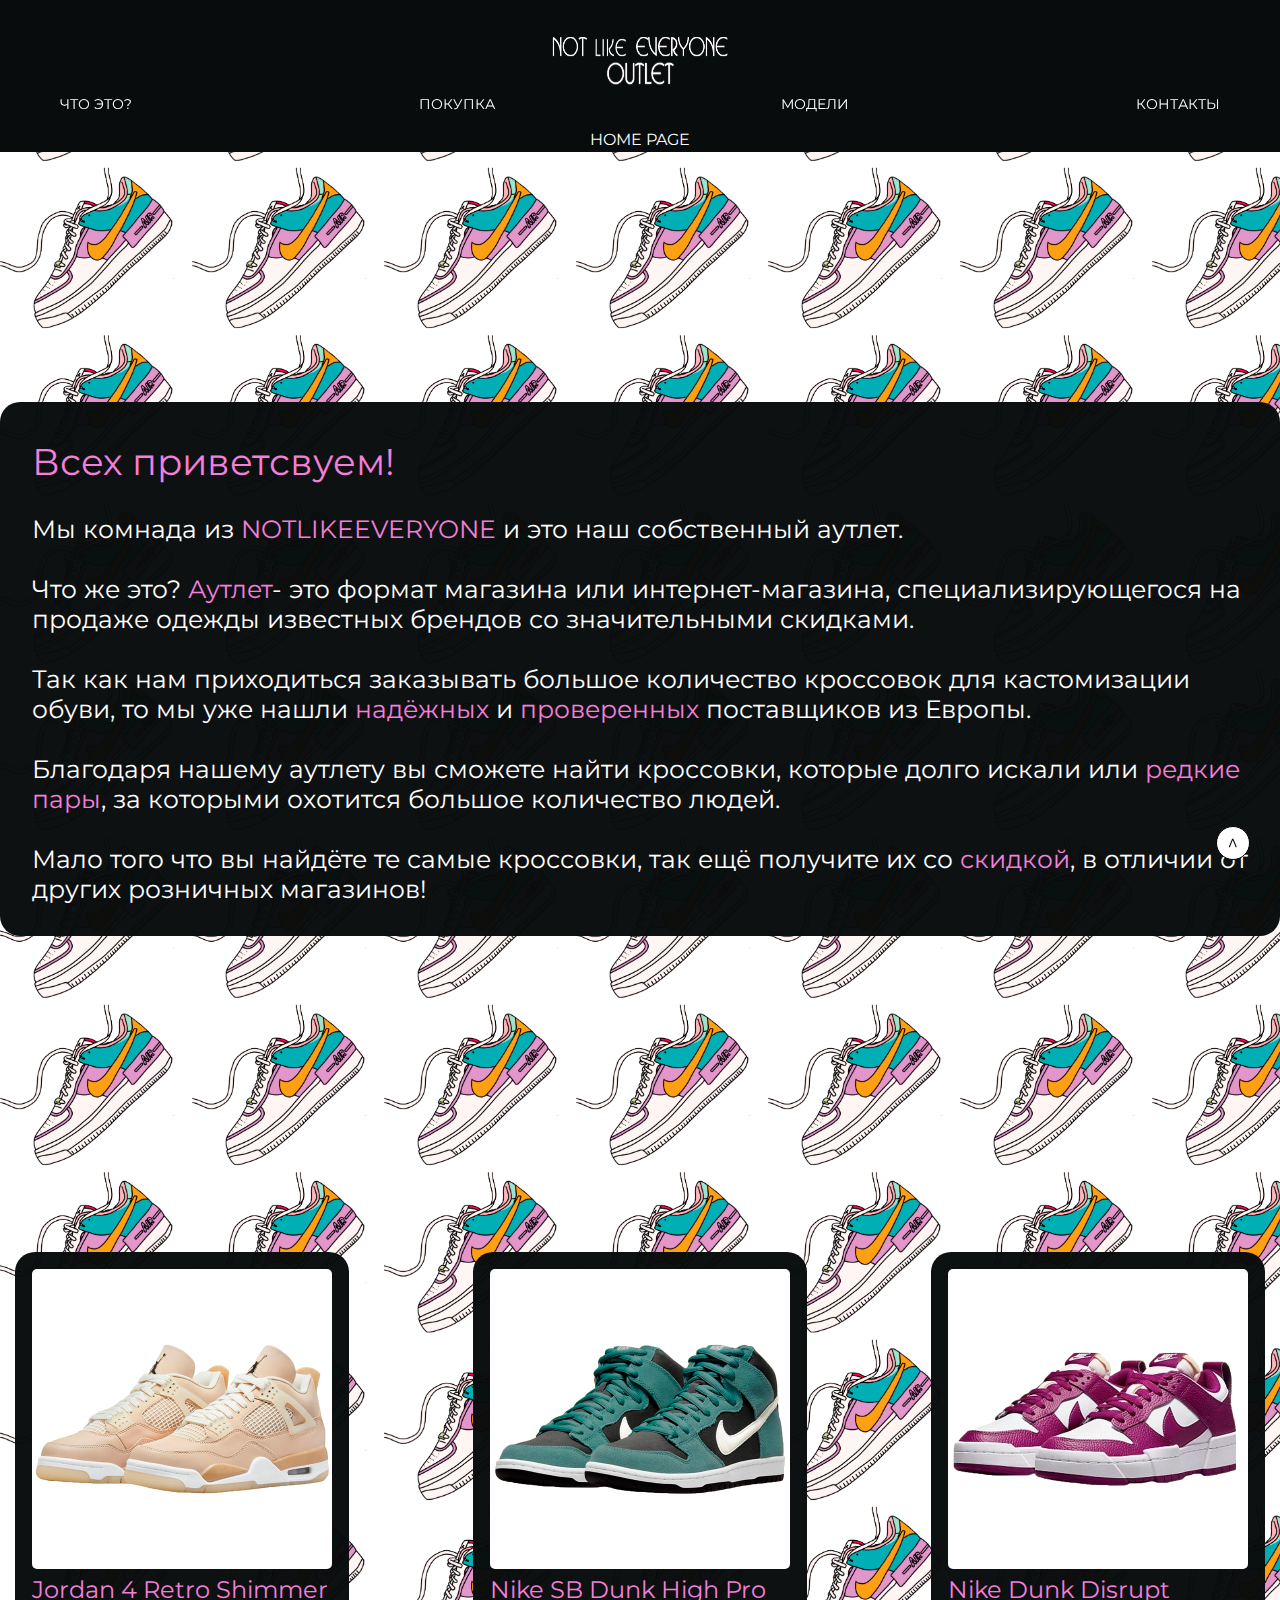
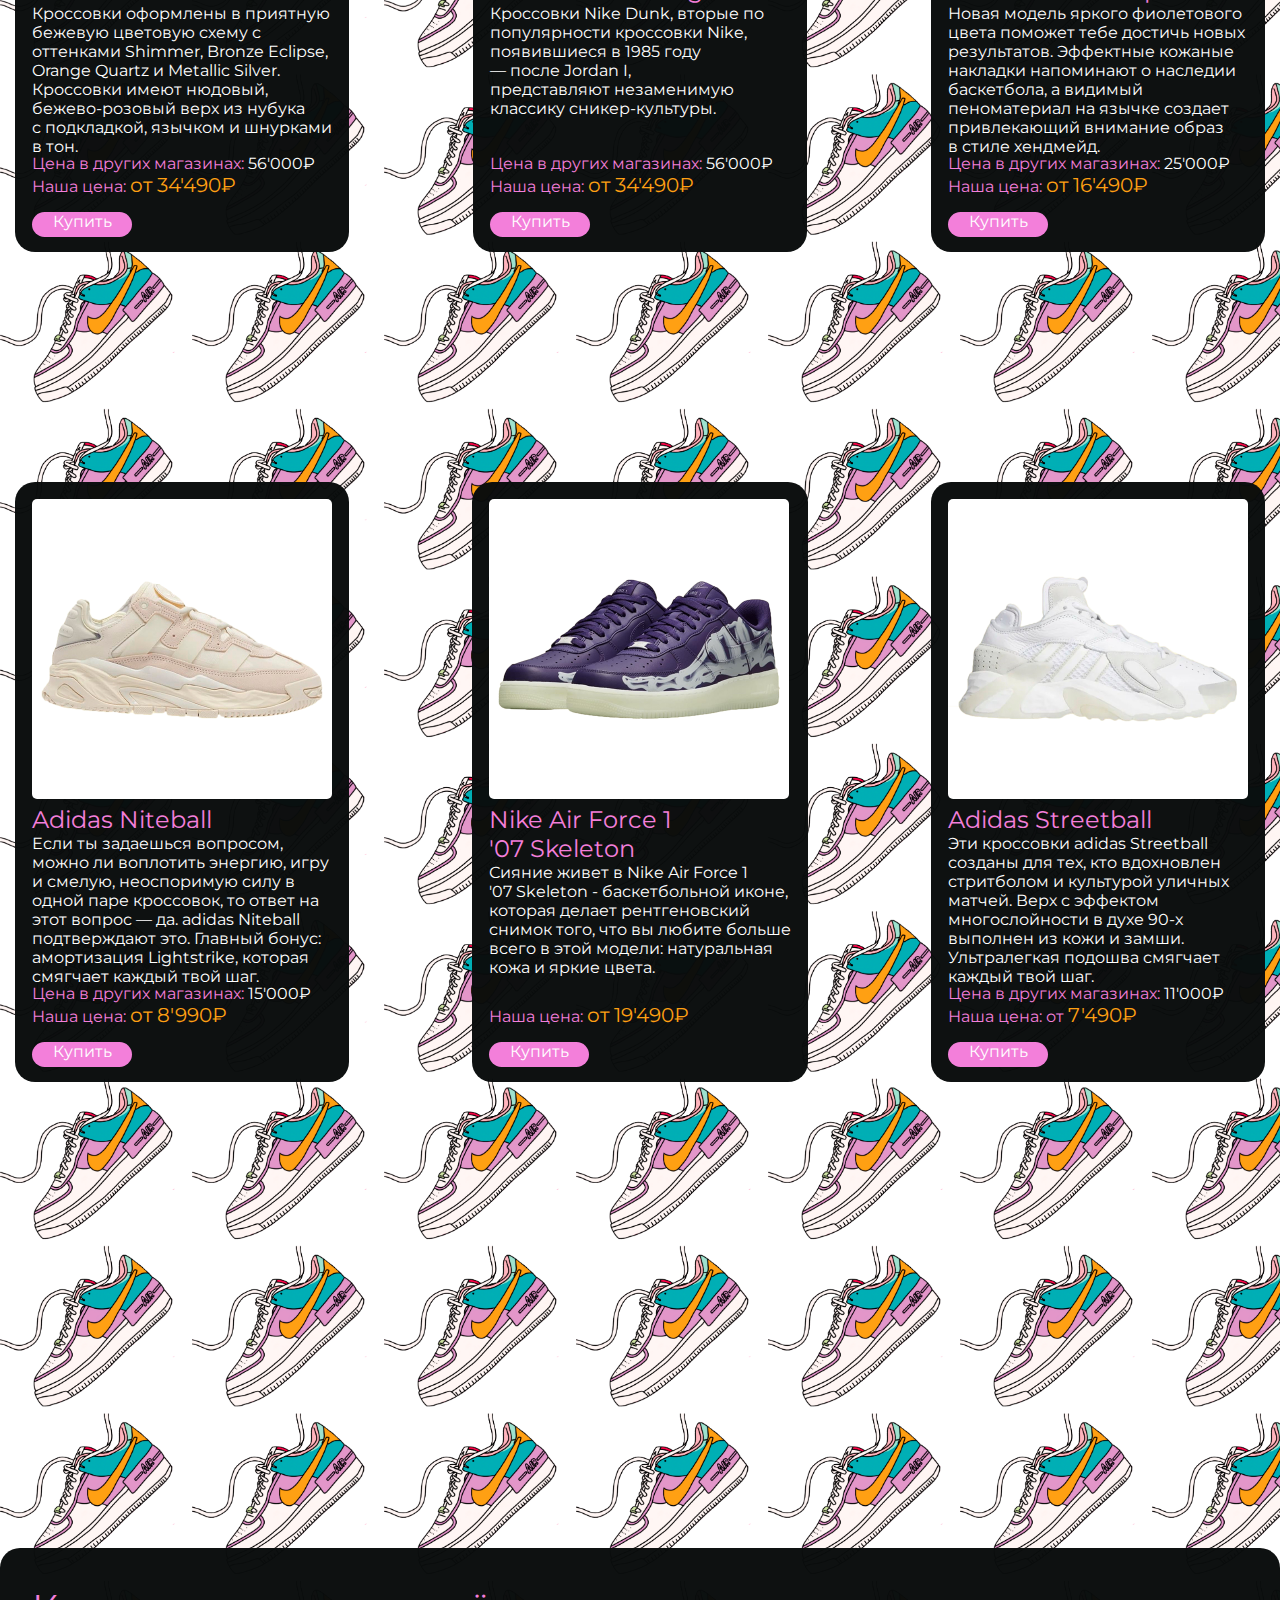
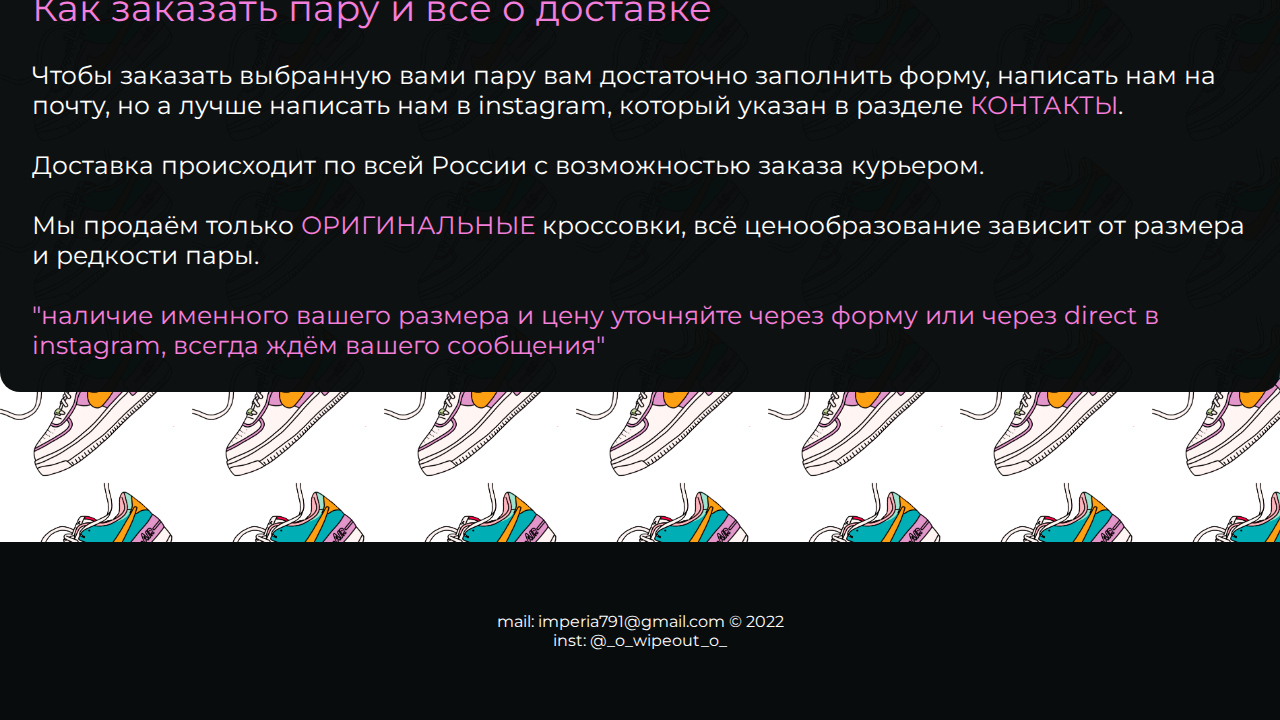
==== index1.html @ 673f0283 "Add files via upload" ====
<!DOCTYPE html>
<html lang="ru">
<head>
    <meta charset="UTF-8">
    <meta name="viewport" content="width=device-width, initial-scale=1, shrink-to-fit=no">
    <title> notlikeeveryone </title>
    <link rel="preconnect" href="https://fonts.googleapis.com">
    <link rel="preconnect" href="https://fonts.gstatic.com" crossorigin>
    <link href="https://fonts.googleapis.com/css2?family=Montserrat:wght@400;700&display=swap" rel="stylesheet">
    <link rel="stylesheet" href="style1.css">
    <link rel="icon" href="logo.png" type="image/png">
</head>
<body>
    <header>
        <div class="base">
                <div class="base_container">
                    <div class="name">
                     <img class="picture" src="logoart1.png">
                    </div>
                </div>
        </div>
        <div class="underbase">
            <div class="based">
                <nav>
                    <ul>
                        <li><a href="#about"> Что это? </a></li>
                        <li><a href="#models"> Покупка </a></li>
                        <li><a href="#out">Модели  </a></li>
                        <li><a href="index3.html"> Контакты </a></li>
                    </ul>
                </nav>
            </div>
        </div>
    
    </header>
    <div id="about" class="aut">
            <a href="index.html">HOME PAGE</a>
    </div>
    <section  >
     <div class="container">
         <p><span class="true">Всех приветсвуем!</span><br><br>
        Мы комнада из <span>NOTLIKEEVERYONE </span> и это наш собственный аутлет.<br><br>
        Что же это? <span>Аутлет</span>- это формат магазина или интернет-магазина, специализирующегося на продаже одежды известных брендов со значительными скидками.<br><br>
        Так как нам приходиться заказывать большое количество кроссовок для кастомизации обуви, то мы уже нашли <span>надёжных</span> и <span>проверенных</span> поставщиков из Европы.<br><br>
        Благодаря нашему аутлету вы сможете найти кроссовки, которые долго искали или <span>редкие пары</span>, за которыми охотится большое количество людей.<br><br>
        Мало того что вы найдёте те самые кроссовки, так ещё получите их со <span>скидкой</span>, в отличии от других розничных магазинов!
        </p>
     </div>
    </section>
    
    <div class="zero"  id="out"></div>
    <section class="onez" id="out">
       <div class="container_one">
           <div class="intoo">
               <img src="media/fourj.jpg">
               <span class="name"><br>Jordan 4 Retro Shimmer</span>
               <p>Кроссовки оформлены в приятную<br> бежевую цветовую 
                 схему с <br>оттенками Shimmer, Bronze Eclipse,<br> Orange Quartz 
                  и Metallic Silver.<br> Кроссовки имеют нюдовый,<br>
                   бежево-розовый верх из нубука<br> с подкладкой, язычком
                    и шнурками<br> в тон.</p>
                    <div class="price">
                <span>
                    Цена в других магазинах: <span class="white">56'000₽</span><br>
                    Наша цена: <span class="god">от 34'490₽</span>
                </span>
                <br>
              <div class="butt"><a href="index3.html">Купить</a></div>
            </div>
           </div>
           <div class="intoo">
               <img src="media/jtall.jpg">
               <span class="name"><br>Nike SB Dunk High Pro</span>
               <p>Кроссовки Nike Dunk, вторые по<br> популярности 
                кроссовки Nike,<br> появившиеся в 1985 году<br> — после Jordan I,<br>
                 представляют незаменимую<br> классику сникер-культуры.
               </p>
            <div class="price">
               <span>
                Цена в других магазинах: <span class="white">56'000₽</span><br>
                Наша цена: <span class="god">от 34'490₽</span>
            </span>
            <br>
              <div class="butt"><a href="index3.html">Купить</a></div>
            </div>
           </div>
           <div class="intoo">
            <img src="media/purplej.jpg">
            <span class="name"><br>Nike Dunk Disrupt</span>
            <p>
                Новая модель яркого фиолетового<br>
                 цвета поможет тебе достичь новых<br>
                  результатов. Эффектные кожаные<br>
                   накладки напоминают о наследии<br>
                    баскетбола, а видимый <br>
                    пеноматериал на язычке создает<br>
                     привлекающий внимание образ <br>
                     в стиле хендмейд.
            </p>
                 <div class="price">
             <span>
                Цена в других магазинах: <span class="white">25'000₽</span><br>
                Наша цена: <span class="god">от 16'490₽</span>
             </span>
             <br>
              <div class="butt"><a href="index3.html">Купить</a></div>
         </div>
        </div>
       </div>
    </section>
    <section class="onez" id="out">
        <div class="container_one">
            <div class="intoo">
                <img src="media/niteballs.jpg">
                <span class="name"><br>Adidas Niteball</span>
                <p>
                    Если ты задаешься вопросом,<br>
                     можно ли воплотить энергию, игру<br>
                      и смелую, неоспоримую силу в <br>
                      одной паре кроссовок, то ответ на<br>
                       этот вопрос ― да. adidas Niteball <br>
                       подтверждают это. Главный бонус:<br>
                        амортизация Lightstrike, которая<br>
                         смягчает каждый твой шаг.<br>
                           
                </p>
                     <div class="price">
                 <span>
                    Цена в других магазинах: <span class="white">15'000₽</span><br>
                    Наша цена: <span class="god">от 8'990₽</span>
                 </span>
                 <br>
              <div class="butt"><a href="index3.html">Купить</a></div>
             </div>
            </div>
            <div class="intoo">
                <img src="media/rare.jpg">
                <span class="name"><br> Nike Air Force 1<br>
                     '07 Skeleton</span>
                <p>
                    Сияние живет в Nike Air Force 1<br>
                     '07 Skeleton - баскетбольной иконе,<br>
                      которая делает рентгеновский<br>
                       снимок того, что вы любите больше<br>
                        всего в этой модели: натуральная<br> 
                         кожа и яркие цвета.
                </p>
             <div class="price">
                <span>
                 <br>
                 Наша цена: <span class="god">от 19'490₽</span>
        
             </span>
             <br>
                 <div class="butt"><a href="index3.html">Купить</a></div>
             </div>
            </div>
            <div class="intoo">
             <img src="media/streetballs.jpg">
             <span class="name"><br>Adidas Streetball</span>
             <p>Эти кроссовки adidas Streetball<br>
                 созданы для тех, кто вдохновлен<br>
                  стритболом и культурой уличных<br>
                   матчей. Верх с эффектом<br>
                    многослойности в духе 90-х<br>
                     выполнен из кожи и замши.<br>
                      Ультралегкая подошва смягчает<br>
                       каждый твой шаг.</p>
                  <div class="price">
              <span>
                Цена в других магазинах: <span class="white">11'000₽</span><br>
                Наша цена: от <span class="god"> 7'490₽</span>
              </span>
              <br>
              <div class="butt"><a href="index3.html">Купить</a></div>
              
          </div>
         </div>
        </div>
     </section>
     <div class="zero"  id="models"></div>
    <section >
     <div class="container">
         <p>
            <span class="true">Как заказать пару и всё о доставке</span><br><br>
            Чтобы заказать выбранную вами пару вам достаточно заполнить форму, написать нам на почту, но а лучше написать нам в instagram, который указан в разделе <a href="index3.html">КОНТАКТЫ</a>.<br><br>
            Доставка происходит по всей России с возможностью заказа курьером.<br><br>
            Мы продаём только <span>ОРИГИНАЛЬНЫЕ</span> кроссовки, всё ценообразование зависит от размера и редкости пары.<br><br>
            <span>"наличие именного вашего размера и цену уточняйте через форму или через direct в instagram, всегда ждём вашего сообщения"</span>
         </p>
     </div>
    </section>
     <footer>
        <p>mail: imperia791@gmail.com © 2022 </p>
        <p>inst: @_o_wipeout_o_</p>
    </footer>
    <div class="scrollup">
        <a href="#top">^</a>
      </div>

</body>
---- style1.css ----
* {
    margin: 0;
    padding: 0;
    -wibkit-box-sizing: border-box;
    -moz-box-sizing: border-box;
    box-sizing: border-box;
    scroll-behavior: smooth;
}
body{
   scroll-behavior: smooth;
    font-family: 'Montserrat', sans-serif;
  background-image: url(backk.png);
  background-size:15%;
}
span {
    color: #f37fda;
}
.zero{
    width:50px;
    height:1px ;
}
header{
    position: sticky;
    top:0;
    z-index: 3;
    background-color: rgb(9, 12, 12);
    height: 130px;
    width: auto;
   
}
.name {
    width: 800px;
}
.picture {
    display: block;
    margin: 0 auto;
    padding: 0px;
    height: 125px;
    
    
}

.base {
    height: 65px;
}
.underbase{
    background-color: rgb(9, 12, 12);
    height: 30px;
    margin-bottom: 0%;
    margin-top: 10px;
}
.based{
    width: 1200px;
    display: block;
    margin: 0 auto;
    padding: 0px;
    height: 40px;
}
nav ul {
    margin: 0;
    padding: 0;
    display: flex;
	width: auto;
    justify-content: space-between;
    -ms-align-items: center;
    align-items: center;
}
nav ul li {
    list-style-type: none;
	transition: 0.2s;

}
nav ul li:hover {
    list-style-type: none;
	text-shadow: -1px -1px 3px white, 0 0 3em white;
	transition: 0.2s;
}
nav ul li a {
    font-size: 14px;
    color: #ffffff;
    display: inline-block;
    padding: 20px;
    text-decoration: none;
    text-transform: uppercase;
}
.aut {
    width: auto;
    margin:0 auto;
    background-color: rgb(9, 12, 12) ;
    color:#ffffff;
    text-align: center;
    height: 22px;
}
.aut a {
    text-decoration: none;
    color:#ffffff;
}
.aut a:hover {
    list-style-type: none;
	text-shadow: -1px -1px 3px white, 0 0 3em white;
	transition: 0.2s;  
}
.true {
    color: #f37fda;
    font-size: 37px;
}
section {
    max-width: 1300px;
    height:auto ;
    margin: 0 auto;
    margin-top:250px ;
    margin-bottom: 150px;
    background-color: rgb(9 12 12 / 98%);
    border-radius: 20px;
}
.container {
    max-width: 1300px;
    height:auto ;
    margin: 0 auto;
    padding: 15px;
}
.container p {
    margin-top:5px;
    color:#ffffff;
    font-size: 25px;
    padding:17px;
}
.container a {
    text-decoration: none;
    color: #f37fda;
}
.container a:hover {
    list-style-type: none;
	text-shadow: 1px 1px 1px #f37fda, 0 0 9em rgba(255, 255, 255, 0.315);
	transition: 0.2s;
}
.onez {
    max-width: 1300px;
    height:auto ;
    margin: 0 auto;
    margin-top:150px ;
    margin-bottom: 200px;
    background-color: rgba(217, 223, 223, 0);
    border-radius: 20px;
}
.container_one {
    display: flex;
    max-width: 1300px;
    height:auto ;
    margin: 0 auto;
    padding: 15px;
    justify-content: space-between;
    align-items: center;
}
.intoo {
    padding: 17px;
    list-style-type: none;
    background-color: rgb(9 12 12 / 98%);
    border-radius: 20px;
    height: 600px;
    position: relative;
    width: auto;
}
img {
    max-width:300px ;
    max-height: 300px;
    border-radius:5px ;

}
.intoo p {
    color: #ffffff;
}

.name {
    color: #f37fda;
    font-size: 24px;
    margin: 0 auto;
}
.name:hover {
    list-style-type: none;
	text-shadow: 1px 1px 1px #f37fda, 0 0 9em rgba(255, 255, 255, 0.315);
	transition: 0.2s;
}
.price {
 position: absolute;
 bottom:0;
 margin-bottom: 15px;
}
.white {
    color: #ffffff;
}
.god {
    color:#ffa013;
    font-size:20px;
}
footer{
    position: relative;
    padding: 70px 0;
    background-color: rgb(9, 12, 12);
}
footer p{
    text-align: center;
    color: rgb(255, 255, 255);
}
div.scrollup {
    border: 1px solid;
    border-color: #000000;
    text-decoration: none;
    list-style-type: none;
    position: fixed; /* фиксированная позиция */
    background-color: #ffffff; /* цвет заднего фона */
    right: 30px; /* расстояние от правого края */
    bottom: 40px; /* расстояние от нижнего края */
    padding: 4px 10px; /* отступы до содержимого блока */
    font-size: 20px; /* размер шрифта (иконки) */
    border-radius: 50px; 
    text-align: center; 
  }
  div.scrollup a {
    text-decoration: none;
    color:#000000;
  }
  div.scrollup:hover {
    border: 2px solid ;
    border-color: #000000;
    background-color: rgba(255, 255, 255, 0.795); /* цвет заднего фона при наведении */
    text-shadow: 0px 1px 1px rgb(7, 7, 7), 0 0 1em rgb(0, 0, 0);
	transition: 0.175s;
  }
  .butt {
      margin-top:15px;
      width:100px;
      height: 25px;
      background: #f37fda;
      border-radius: 20px;
      text-align: center;
  }
  .butt a {
    text-decoration: none;
    color: #ffffff;
  }
  .butt:hover {
    list-style-type: none;
    background: #fc5cd9;
	text-shadow: 0px 0px 0px #fffeff, 1 1 100em rgb(255, 255, 255);
	transition: 0.4s;
    border: solid 1px;
  
  }
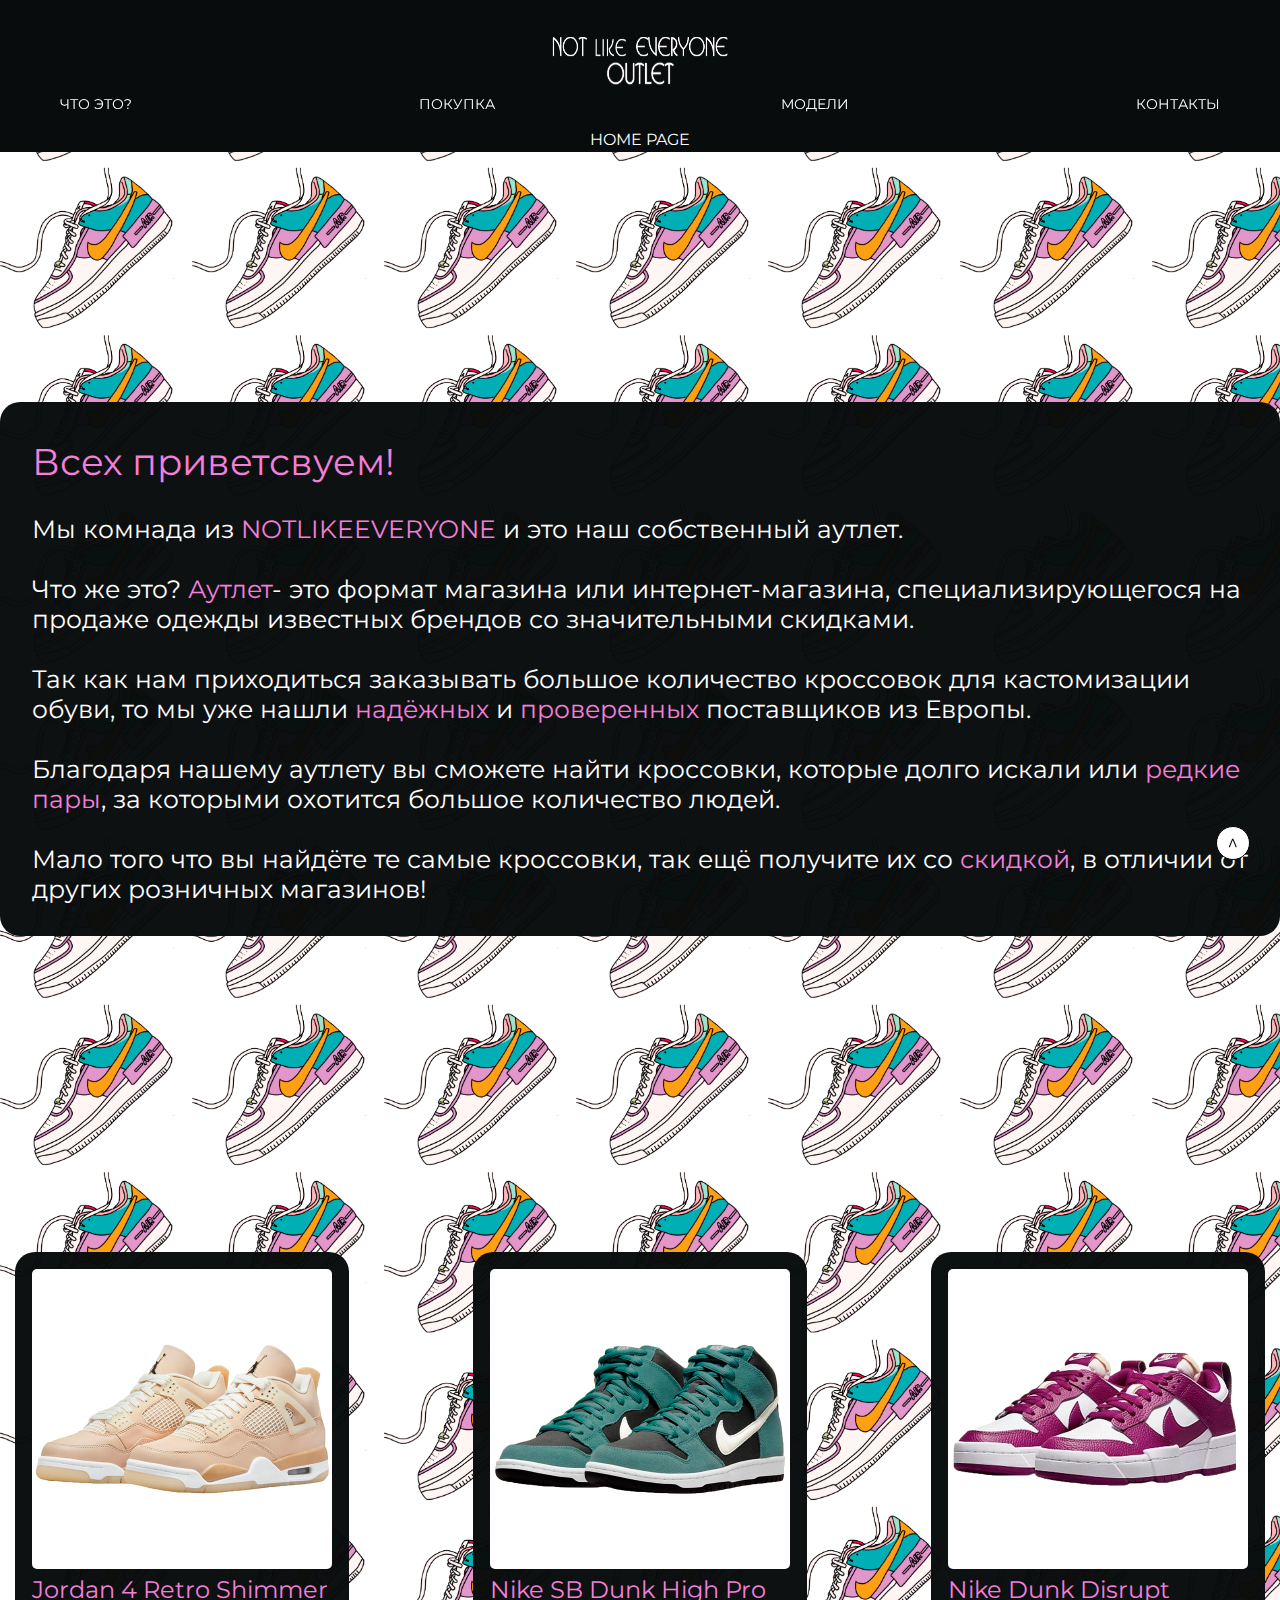
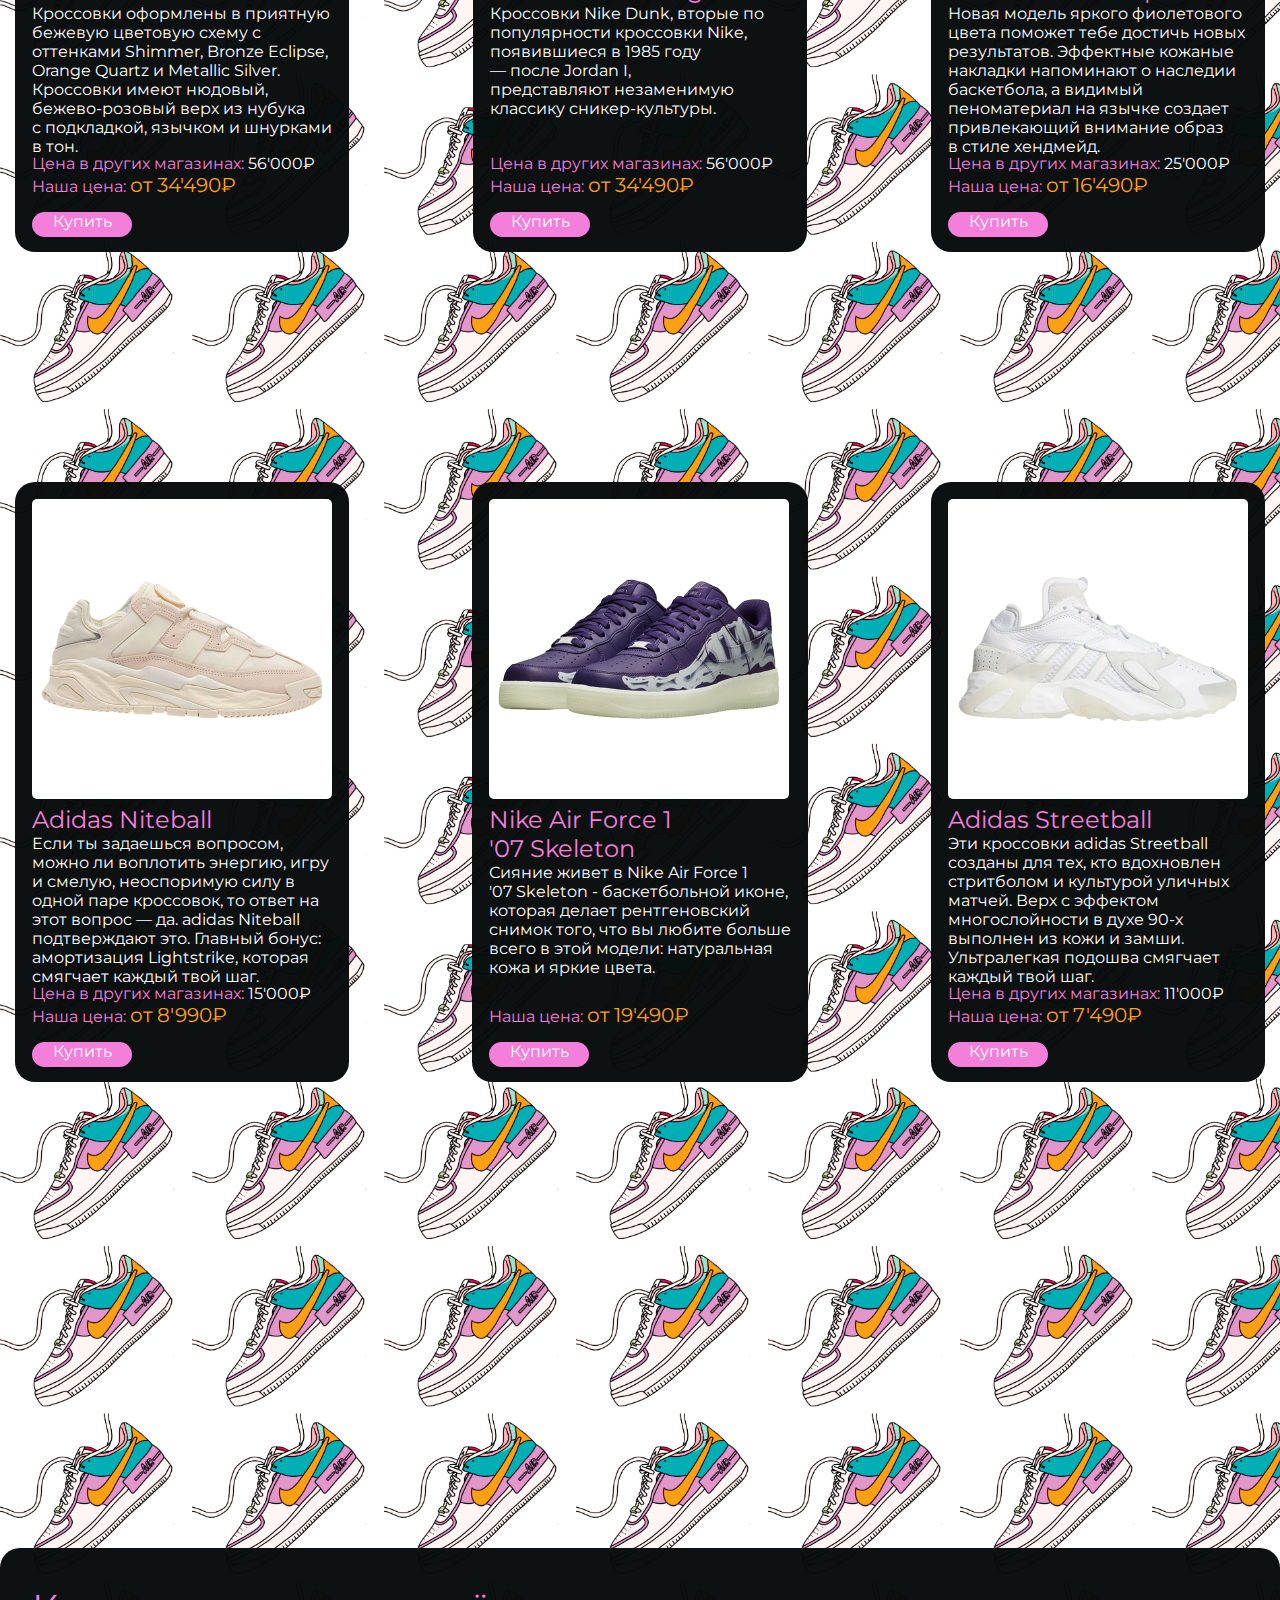
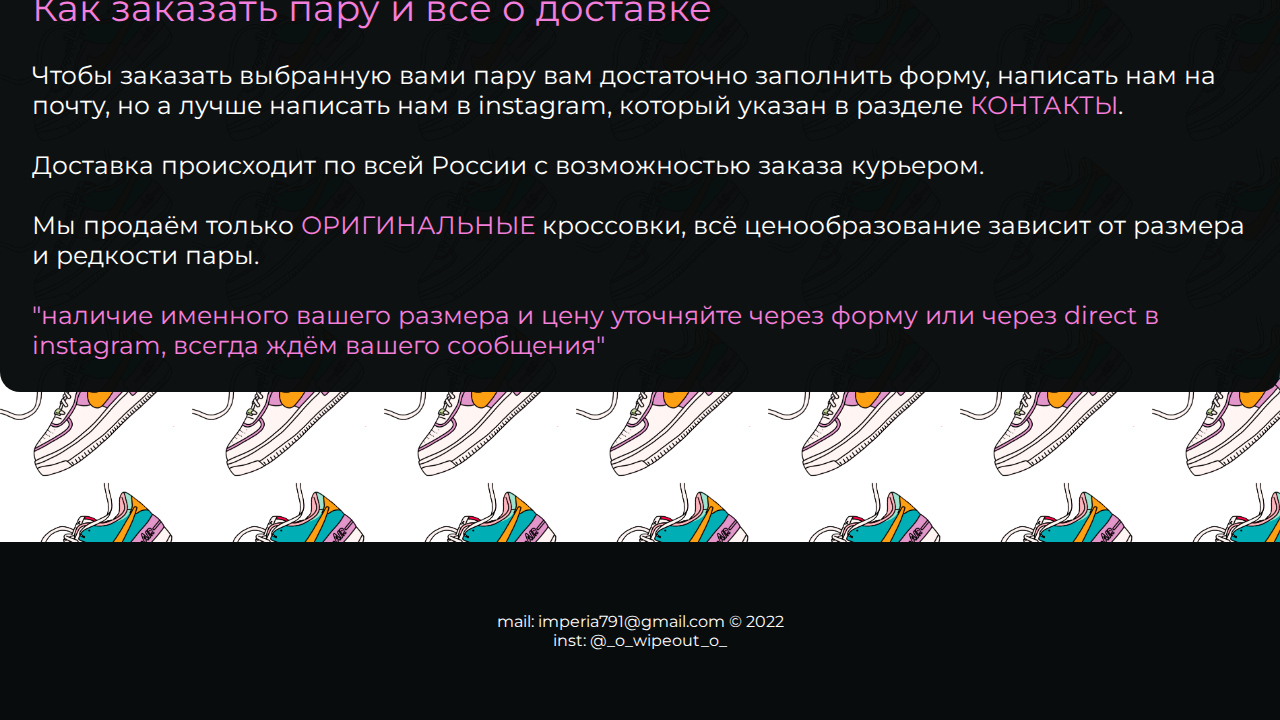
==== commit 5b56f092: "Update index1.html" ====
--- a/index1.html
+++ b/index1.html
@@ -169,7 +169,7 @@
                   <div class="price">
               <span>
                 Цена в других магазинах: <span class="white">11'000₽</span><br>
-                Наша цена: от <span class="god"> 7'490₽</span>
+                Наша цена: <span class="god">от 7'490₽</span>
               </span>
               <br>
               <div class="butt"><a href="index3.html">Купить</a></div>
@@ -198,4 +198,4 @@
         <a href="#top">^</a>
       </div>
 
-</body>+</body>
